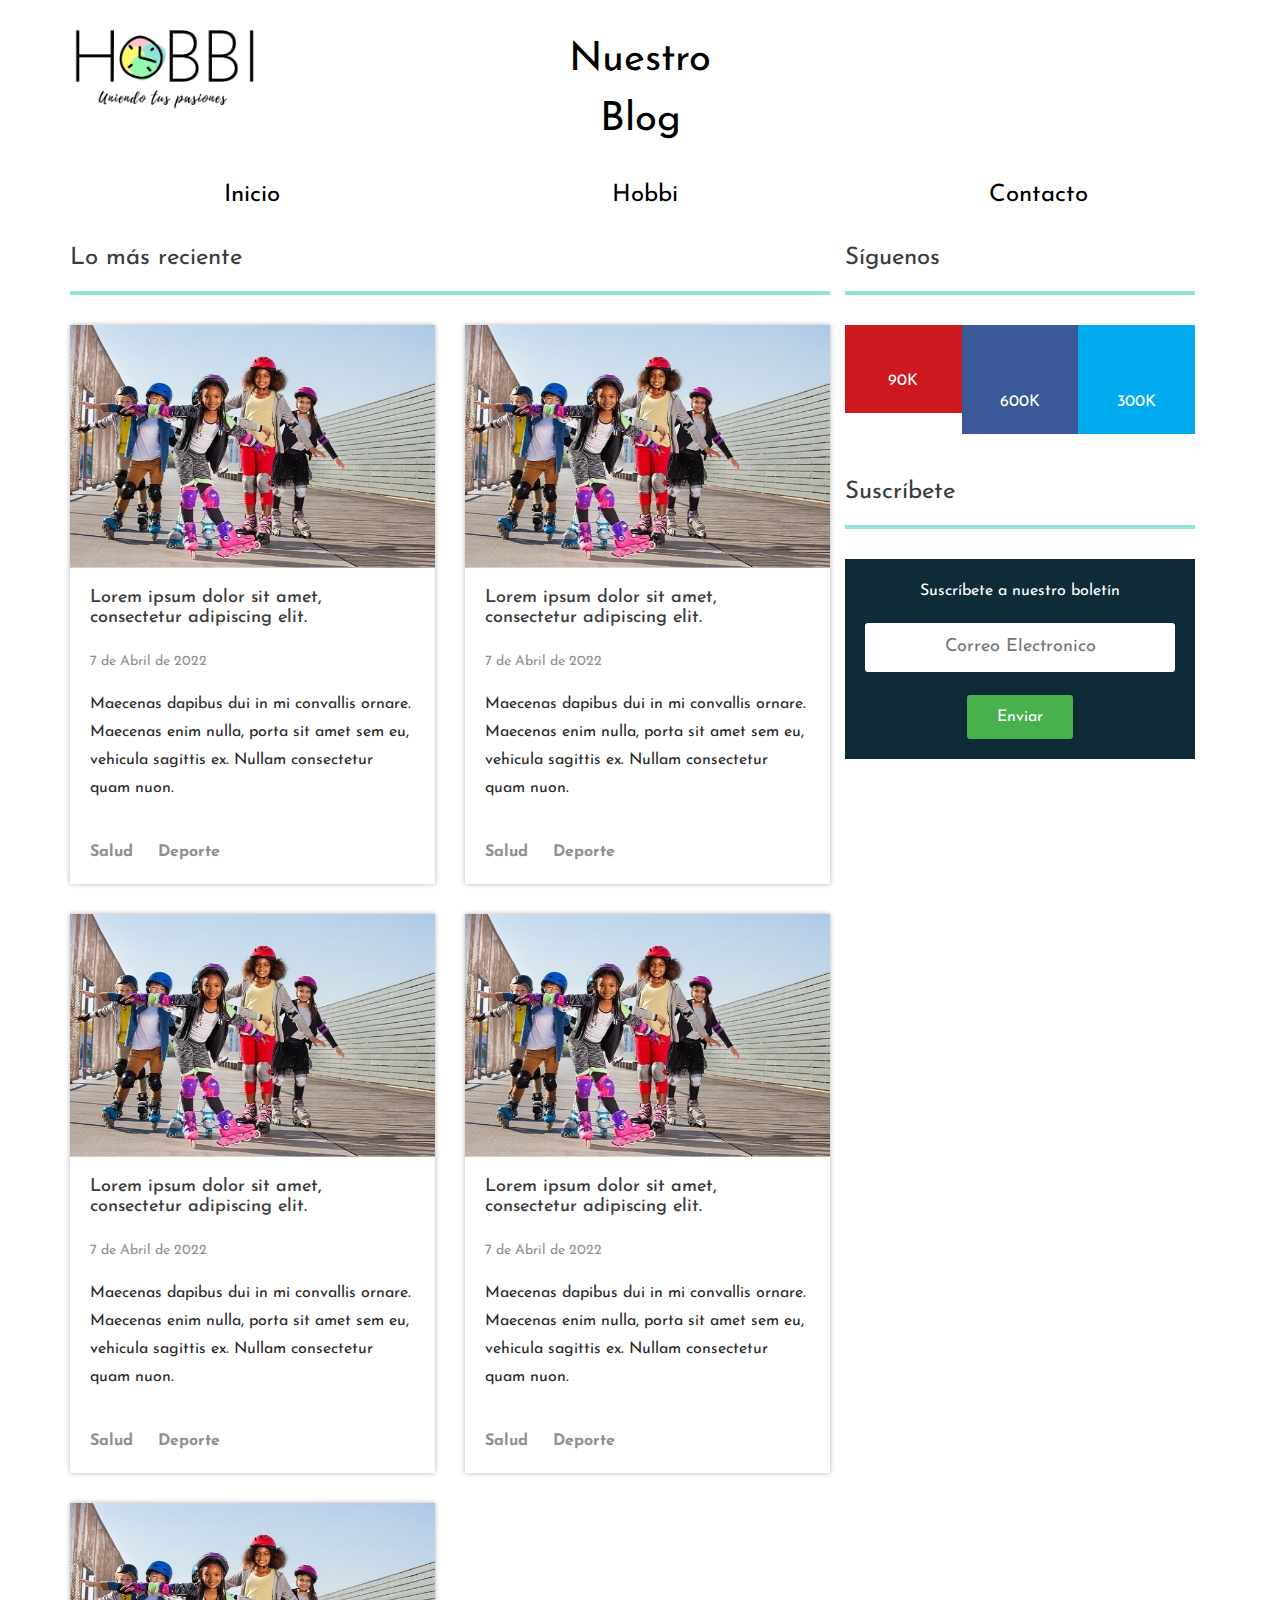
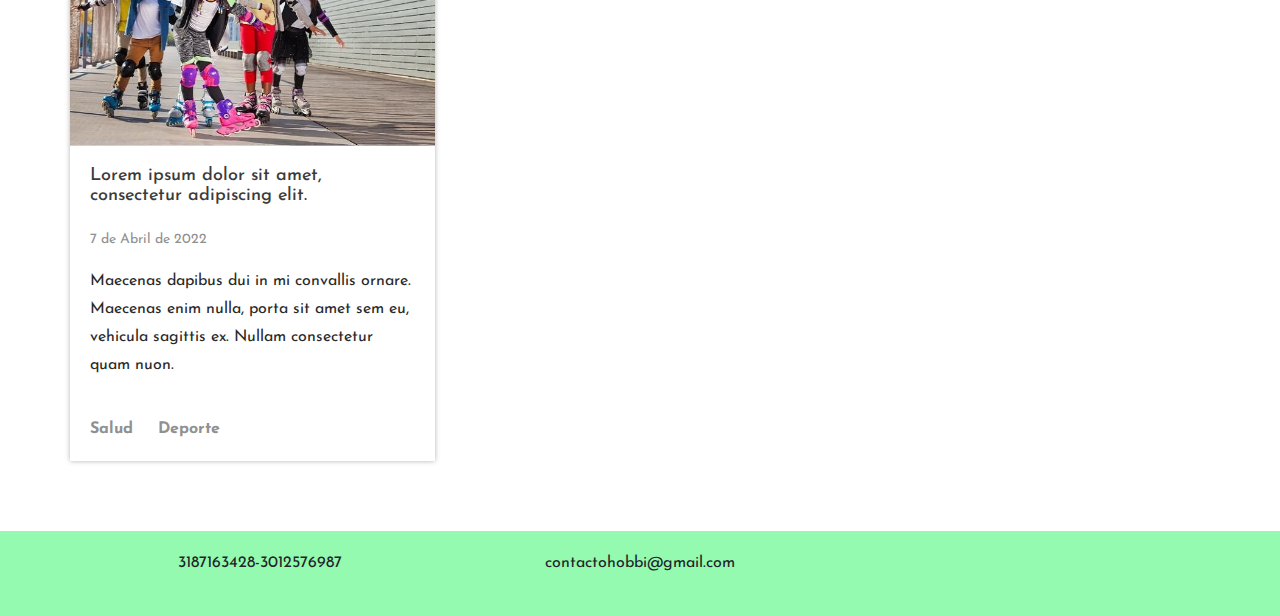
==== blog.html @ b1aab657 "blog y cositas" ====
<!DOCTYPE html>
<html lang="es">
<head>
    <meta charset="UTF-8">
    <meta name="viewport" content="width=device-width, initial-scale=1.0">
    <link rel="stylesheet" href="css/estilosBlog.css">
    <link rel="stylesheet" href="css/bootstrap.min.css">
    <script src="https://cdnjs.cloudflare.com/ajax/libs/jquery/3.5.1/jquery.min.js"></script>
    <script src="https://kit.fontawesome.com/d83b033f01.js"></script>
    <script src="https://cdnjs.cloudflare.com/ajax/libs/OwlCarousel2/2.3.4/owl.carousel.min.js"></script>
    <link href="https://fonts.googleapis.com/css2?family=Josefin+Sans:wght@200;300;400&display=swap" rel="stylesheet">
    <link rel="stylesheet" href="hhtps://cdnjs.cloudflare.com/ajax/libs/font-awesome/5.12.1/css/all.min.css">
    <link rel="stylesheet" href="https://cdnjs.cloudflare.com/ajax/libs/OwlCarousel2/2.3.4/assets/owl.carousel.min.css">
    
    <title>Hobbi - Blog</title>
</head>
<body>
    <!--Header-->
    <header>
        <div class="inner-width">
            <div class="row">
                <div class="col-3">
                    <a href="#" class="logo"><img src="img/hobbi.png" alt=""></a>
                </div>
                
                
                <div class="col-6 ">
                    <div class="row justify-content-end desaparecer">
                        <div class="col-md-12 text-center cabeza">
                            Nuestro
                            <br>
                            Blog
                        </div>
                    </div>
                    <!-- Boton de menú-->
                    <i class="menu-toggle-btn  fas fa-bars"></i>  
                </div>
            </div>
            
            <nav class="navigation-menu ">
                <div class="col-md-4 primi">
                    <a href="blog.html">Inicio</a>
                </div>
                <div class="col-md-4 primi">
                    <a href="index.html">Hobbi</a>
                </div>
                <div class="col-md-4 primi">
                    <a href="#Contacto">Contacto</a>
                </div>
            </nav>
        </div>
    </header>
    
<section class="blogs">
    
    <div class="container">
        <div class="row">
            <section class="main col-md-8">
                <div class="row titulo-seccion">
                    <div class="col-md-12">
                        <h3>Lo más reciente</h3>
                    </div>
                </div>
    
                <section class="row posts">
                    <article class="col-sm-6 post">
                        <div class="contenedor">
                            <div class="thumb">
                                <a href="single.html"><img src="img/evento2.jpg" width="700" alt=""></a>
                            </div>
                            <div class="info">
                                <h2 class="titulo"><a href="#">Lorem ipsum dolor sit amet, consectetur adipiscing elit.</a></h2>
                                <p class="fecha">7 de Abril de 2022</p>
                                <p class="extracto">Maecenas dapibus dui in mi convallis ornare. Maecenas enim nulla, porta sit amet sem eu, vehicula sagittis ex. Nullam consectetur quam nuon.</p>
                                <div class="categorias">
                                    <a href="#">Salud</a>
                                    <a href="#">Deporte</a>
                                </div>
                            </div>
                        </div>
                    </article>

                    <article class="col-sm-6 post">
                        <div class="contenedor">
                            <div class="thumb">
                                <a href="#"><img src="img/evento2.jpg" width="700" alt=""></a>
                            </div>
                            <div class="info">
                                <h2 class="titulo"><a href="#">Lorem ipsum dolor sit amet, consectetur adipiscing elit.</a></h2>
                                <p class="fecha">7 de Abril de 2022</p>
                                <p class="extracto">Maecenas dapibus dui in mi convallis ornare. Maecenas enim nulla, porta sit amet sem eu, vehicula sagittis ex. Nullam consectetur quam nuon.</p>
                                <div class="categorias">
                                    <a href="#">Salud</a>
                                    <a href="#">Deporte</a>
                                </div>
                            </div>
                        </div>
                    </article>

                    <article class="col-sm-6 post">
                        <div class="contenedor">
                            <div class="thumb">
                                <a href="#"><img src="img/evento2.jpg" width="700" alt=""></a>
                            </div>
                            <div class="info">
                                <h2 class="titulo"><a href="#">Lorem ipsum dolor sit amet, consectetur adipiscing elit.</a></h2>
                                <p class="fecha">7 de Abril de 2022</p>
                                <p class="extracto">Maecenas dapibus dui in mi convallis ornare. Maecenas enim nulla, porta sit amet sem eu, vehicula sagittis ex. Nullam consectetur quam nuon.</p>
                                <div class="categorias">
                                    <a href="#">Salud</a>
                                    <a href="#">Deporte</a>
                                </div>
                            </div>
                        </div>
                    </article>

                    <article class="col-sm-6 post">
                        <div class="contenedor">
                            <div class="thumb">
                                <a href="#"><img src="img/evento2.jpg" width="700" alt=""></a>
                            </div>
                            <div class="info">
                                <h2 class="titulo"><a href="#">Lorem ipsum dolor sit amet, consectetur adipiscing elit.</a></h2>
                                <p class="fecha">7 de Abril de 2022</p>
                                <p class="extracto">Maecenas dapibus dui in mi convallis ornare. Maecenas enim nulla, porta sit amet sem eu, vehicula sagittis ex. Nullam consectetur quam nuon.</p>
                                <div class="categorias">
                                    <a href="#">Salud</a>
                                    <a href="#">Deporte</a>
                                </div>
                            </div>
                        </div>
                    </article>

                    <article class="col-sm-6 post">
                        <div class="contenedor">
                            <div class="thumb">
                                <a href="#"><img src="img/evento2.jpg" width="700" alt=""></a>
                            </div>
                            <div class="info">
                                <h2 class="titulo"><a href="#">Lorem ipsum dolor sit amet, consectetur adipiscing elit.</a></h2>
                                <p class="fecha">7 de Abril de 2022</p>
                                <p class="extracto">Maecenas dapibus dui in mi convallis ornare. Maecenas enim nulla, porta sit amet sem eu, vehicula sagittis ex. Nullam consectetur quam nuon.</p>
                                <div class="categorias">
                                    <a href="#">Salud</a>
                                    <a href="#">Deporte</a>
                                </div>
                            </div>
                        </div>
                    </article>
                </section>
            </section>
    
            <aside class="sidebar col-md-4">
                <div class="widget redes-sociales">
                    <div class="titulo-seccion">
                        <h3>Síguenos</h3>
                    </div>
                    <div class="redes-sociales">
                        <a class="youtube" href="#"><i class="icono fa fa-youtube-play"></i><span class="seguidores">90K</span></a>
                        <a class="facebook" href="#"><i class="icono fa fa-facebook"></i><span class="seguidores">600K</span></a>
                        <a class="twitter" href="#"><i class="icono fa fa-twitter"></i><span class="seguidores">300K</span></a>
                    </div>
                </div>
    
                <div class="widget boletin">
                    <div class="titulo-seccion">
                        <h3>Suscríbete</h3>
                        <form class="formulario" action="">
                            <label for="email">Suscríbete a nuestro boletín</label>
                            <input type="email" id="email" placeholder="Correo Electronico" required>
                            <input type="submit" value="Enviar">
                        </form>
                    </div>
                </div>
    
                <div class="widget ad">
                    <div class="contenedor-ad">
                        <a href="#"><img src="img/ad2.jpg" alt=""></a>
                    </div>
                </div>
            </aside>
        </div>
    </div>
    
</section>

    <footer>
        <div class="container">
            <div class="row justify-content-center">
                <div class="col-md-4 pb-2">
                    3187163428-3012576987
                </div>
                <div class="col-md-4 pb-2">
                    contactohobbi@gmail.com
                </div>
                <div class="col-md-4 pb-2 justify-content-center">
                    <a target="_blank" href="#"class="instagram"><i class="fab fa-instagram"></i></a>
                    <a target="_blank" href="#" class="facebook"><i class="fab fa-facebook-f"></i></a>
                </div>
    
            </div>
        </div>
    </footer>
    <script src="js/efectos.js"></script>
</body>
</html>
---- css/estilosBlog.css ----
* {
  margin: 0;
  padding: 0;
  text-decoration: none;
  font-family: 'Josefin Sans', sans-serif;
}

header {
  height: 200px;
  color: #000;
}

header .cabeza {
  font-size: 40px;
  padding-top: 30px;
}

.primi:hover {
  -webkit-transform: scale(1.15);
          transform: scale(1.15);
  -webkit-transition: .3s linear;
  transition: .3s linear;
}

.especiales {
  display: none;
}

.inner-width {
  max-width: 1200px;
  padding: 0 10px;
  margin: auto;
}

.desaparecer:hover a {
  text-decoration: none;
}

.logo {
  float: left;
  padding: 20px 0;
}

.logo img {
  height: 90px;
}

.azul {
  border: 1px solid #8fe3d9;
  margin: 5px;
  -webkit-transition: .1s linear;
  transition: .1s linear;
}

.azul:hover {
  -webkit-transform: scale(1.03);
          transform: scale(1.03);
}

.rosa {
  border: 1px solid #fbc8d2;
  margin: 5px;
  -webkit-transition: .1s linear;
  transition: .1s linear;
}

.rosa:hover {
  -webkit-transform: scale(1.03);
          transform: scale(1.03);
}

.verde {
  border: 1px solid #94fab0;
  margin: 5px;
  -webkit-transition: .1s linear;
  transition: .1s linear;
}

.verde:hover {
  -webkit-transform: scale(1.03);
          transform: scale(1.03);
}

.navigation-menu {
  display: -webkit-box;
  display: -ms-flexbox;
  display: flex;
  -webkit-box-align: center;
      -ms-flex-align: center;
          align-items: center;
  min-height: 90px;
  text-align: center;
}

.navigation-menu a {
  margin: auto;
  margin-left: 10px;
  font-size: 24px;
  padding: 12px 20px;
  border-radius: 4px;
  -webkit-transition: .3s linear;
  transition: .3s linear;
  color: #000;
}

.navigation-menu a:hover {
  -webkit-transform: scale(1.1);
          transform: scale(1.1);
  color: #000;
  text-decoration: none;
}

.menu-toggle-btn {
  float: right;
  height: 90px;
  line-height: 90px;
  color: #000;
  font-size: 26px;
  display: none !important;
  padding-top: 45px;
  cursor: pointer;
  margin-right: -40px;
}

.inscripcion, .sesion {
  margin-right: 20px;
  border: 1px solid black;
  padding: 10px;
  border-radius: 50px;
  color: black;
}

.inscripcion:hover, .sesion:hover {
  color: white;
  background: #8fe3d9;
  border: 1px solid #8fe3d9;
}

.blogs {
  padding: 40px;
}

.blogs .blog {
  padding: 0;
}

footer {
  padding: 20px;
  background: #94fab0;
  font-size: 16px;
  text-align: center;
}

footer a {
  text-decoration: none;
  color: black;
}

footer a i {
  font-size: 35px;
  margin-right: 50px;
}

footer .instagram {
  color: #f84e48;
}

footer .facebook {
  color: #3b5998;
  -webkit-transform: scale(2.2);
          transform: scale(2.2);
}

@media screen and (max-width: 767px) {
  .inner-width .desaparecer {
    display: none;
  }
  header {
    height: 120px;
    position: fixed;
    background: #8fe3d9;
    top: 0;
    left: 0;
    right: 0;
    z-index: 99;
  }
  .especiales {
    display: block;
  }
  .menu-toggle-btn {
    display: block !important;
  }
  .navigation-menu {
    position: fixed;
    background: white;
    width: 100%;
    max-width: 400px;
    z-index: 99;
    top: 120px;
    right: 0;
    display: none;
    padding: 20px 40px;
  }
  .navigation-menu a {
    display: block;
    margin: 10px 0;
    padding: 5px;
  }
  .active {
    display: block;
  }
  .blogs {
    margin-top: 120px;
  }
}

.main .titulo-seccion h3,
.sidebar .titulo-seccion h3 {
  font-size: 1.5em;
  line-height: 1.5em;
  font-weight: normal;
  color: #3b3b3b;
  padding-bottom: 0.62em;
  border-bottom: 4px solid #8fe3d9;
  margin-bottom: 1.25em;
}

.main .titulo-seccion > div {
  padding: 0;
}

.main .single-post {
  margin-bottom: 1.25em;
}

.main .single-post .post {
  padding: 0;
}

.main .single-post .post .contenedor {
  background: #fff;
  -webkit-box-shadow: 0px 0px 5px 0px rgba(0, 0, 0, 0.3);
  box-shadow: 0px 0px 5px 0px rgba(0, 0, 0, 0.3);
}

.main .single-post .post .thumb img {
  vertical-align: top;
  width: 100%;
  height: auto;
}

.main .single-post .post .info {
  padding: 1.25em;
}

.main .single-post .post .info .titulo {
  line-height: 1.125em;
  margin-bottom: 1.25em;
}

.main .single-post .post .info .titulo a {
  font-size: 1.125em;
  color: #3b3b3b;
}

.main .single-post .post .info .fecha {
  color: #909090;
  font-size: 0.875em;
  margin-bottom: 1.25em;
}

.main .single-post .post .info .texto {
  color: #292929;
  font-size: 1em;
  line-height: 1.75em;
}

.main .single-post .post .info .texto p {
  margin-bottom: 1em;
}

.main .single-post .post .info .categorias {
  margin-bottom: 1.25em;
}

.main .single-post .post .info .categorias ul {
  list-style: none;
}

.main .single-post .post .info .categorias ul li {
  display: inline-block;
}

.main .single-post .post .info .categorias a {
  color: #909090;
  font-size: 1em;
  font-weight: bold;
  margin-right: 1.25em;
}

.main .single-post .post .info .categorias a:hover {
  color: #5f6ad4;
  text-decoration: none;
}

.main .posts .post {
  margin-bottom: 1.875em;
}

.main .posts .post .contenedor {
  background: #fff;
  -webkit-box-shadow: 0px 0px 5px 0px rgba(0, 0, 0, 0.3);
  box-shadow: 0px 0px 5px 0px rgba(0, 0, 0, 0.3);
}

.main .posts .post:nth-child(2n+1) {
  padding-left: 0;
}

.main .posts .post:nth-child(2n) {
  padding-right: 0;
}

.main .posts .post .thumb img {
  vertical-align: top;
  width: 100%;
  height: auto;
}

.main .posts .post .info {
  padding: 1.25em;
}

.main .posts .post .info .titulo {
  line-height: 1.125em;
  margin-bottom: 1.25em;
  font-size: 1.125em;
}

.main .posts .post .info .titulo a {
  color: #3b3b3b;
}

.main .posts .post .info .fecha {
  color: #909090;
  font-size: 0.875em;
  margin-bottom: 1.25em;
}

.main .posts .post .info .extracto {
  color: #292929;
  font-size: 1em;
  height: 8.125em;
  max-height: 8.125em;
  line-height: 1.75em;
  margin-bottom: 1.25em;
  overflow: hidden;
}

.main .posts .post .info .extracto:hover {
  overflow: auto;
}

.main .posts .post .info .categorias ul {
  list-style: none;
}

.main .posts .post .info .categorias ul li {
  display: inline-block;
}

.main .posts .post .info .categorias a {
  color: #909090;
  font-size: 1em;
  font-weight: bold;
  margin-right: 1.25em;
}

.main .posts .post .info .categorias a:hover {
  color: #5f6ad4;
  text-decoration: none;
}

.main .paginacion > div {
  padding: 0;
}

.main .paginacion ul {
  list-style: none;
  overflow: hidden;
  margin-bottom: 1.25em;
  font-size: 1em;
}

.main .paginacion ul li {
  float: left;
  background: #3b3b3b;
  color: #fff;
  margin-right: 0.62em;
  font-size: 1.125em;
  line-height: 1.125em;
}

.main .paginacion ul li.disabled {
  padding: 0.62em 0.9375em;
  font-size: 1.125em;
  line-height: 1.125em;
}

.main .paginacion ul li a {
  background: #5f6ad4;
  color: #fff;
  line-height: 1.125em;
  display: inline-block;
  padding: 0.62em 0.9375em;
}

.main .paginacion ul li a:hover {
  background: #7780da;
  text-decoration: none;
}

.main .paginacion .wp-pagenavi {
  margin-bottom: 1.25em;
}

.main .paginacion .wp-pagenavi .pages,
.main .paginacion .wp-pagenavi span {
  background: #3b3b3b;
  color: #fff;
  margin-right: 0.62em;
  font-size: 1.125em;
  line-height: 1.125em;
  padding: 0.62em 0.9375em;
}

.main .paginacion .wp-pagenavi a {
  background: #5f6ad4;
  color: #fff;
  font-size: 1.125em;
  display: inline-block;
  padding: 0.62em 0.9375em;
  margin-right: 0.62em;
}

.main .paginacion .wp-pagenavi a:hover {
  background: #7780da;
  text-decoration: none;
}

.main .comentarios {
  margin-top: 1.25em;
  padding: 1.25em;
  background: #fff;
  -webkit-box-shadow: 0px 0px 5px 0px rgba(0, 0, 0, 0.3);
  box-shadow: 0px 0px 5px 0px rgba(0, 0, 0, 0.3);
}

.main .comentarios h3 {
  line-height: 1.125em;
  margin-bottom: 1.25em;
}

.main .comentarios .commentlist {
  list-style: none;
}

.main .comentarios .commentlist .children {
  margin-left: 2.5em;
  list-style: none;
}

.main .comentarios .commentlist .comment-body {
  margin-bottom: 1.25em;
  border-bottom: 1px solid #909090;
  padding-bottom: 1.25em;
}

.main .comentarios .commentlist .comment-meta {
  margin-bottom: 0.62em;
  font-size: 0.875em;
}

.main .comentarios .comment-form p {
  margin-bottom: 1.25em;
}

.main .comentarios .comment-form input[type="text"],
.main .comentarios .comment-form input[type="email"] {
  padding: 0.62em;
  width: 100%;
}

.main .comentarios .comment-form label {
  width: 100%;
}

.main .comentarios .comment-form textarea {
  width: 100%;
  max-width: 100%;
  min-width: 100%;
  height: 100px;
  min-height: 100px;
  max-height: 300px;
}

.main .comentarios .comment-form .form-submit input[type="submit"] {
  background: #48b04d;
  border-radius: 3px;
  padding: 0.625em 1.875em;
  border: none;
  color: #fff;
}

/* ----- ----- ASIDE ----- ----- */
.sidebar .widget {
  margin-bottom: 2.5em;
}

.sidebar .widget.redes-sociales {
  overflow: hidden;
}

.sidebar .widget.redes-sociales a {
  width: 33.33333%;
  padding: 1.25em;
  text-align: center;
  float: left;
  background: #000;
  color: #fff;
  display: block;
}

.sidebar .widget.redes-sociales a:hover {
  text-decoration: none;
}

.sidebar .widget.redes-sociales a.youtube {
  background: #cc181e;
}

.sidebar .widget.redes-sociales a.facebook {
  background: #3b5998;
}

.sidebar .widget.redes-sociales a.twitter {
  background: #00abf0;
}

.sidebar .widget.redes-sociales a .icono {
  font-size: 1.875em;
  width: 100%;
  margin-bottom: 0.5em;
}

.sidebar .widget.boletin .formulario {
  background: #0e2b37;
  padding: 1.25em;
  text-align: center;
}

.sidebar .widget.boletin .formulario label {
  color: #fff;
  margin-bottom: 1.25em;
  display: block;
}

.sidebar .widget.boletin .formulario input[type="email"] {
  color: #909090;
  text-align: center;
  padding: 0.625em;
  font-size: 1.125em;
  border-radius: 3px;
  width: 100%;
  border: none;
  margin-bottom: 1.25em;
}

.sidebar .widget.boletin .formulario input[type="submit"] {
  background: #48b04d;
  border-radius: 3px;
  padding: 0.625em 1.875em;
  border: none;
  color: #fff;
}

.sidebar .widget .contenedor-ad {
  text-align: center;
}

.sidebar .widget .contenedor-ad a {
  display: inline-block;
}

@media screen and (max-width: 768px) {
  header .logo {
    text-align: center;
  }
  header .redes-sociales {
    display: none;
  }
  header .menu ul {
    text-align: center;
  }
  header .menu ul li {
    float: none;
  }
  .main .titulo-seccion > div {
    padding: 0 0.9375em;
  }
  .main .posts .post:nth-child(2n+1) {
    padding-left: 0.9375em;
  }
  .main .posts .post:nth-child(2n) {
    padding-right: 0.9375em;
  }
  .main .posts .post .info .extracto {
    height: auto;
  }
  .main .paginacion > div {
    padding: 0 0.9375em;
  }
  .main .paginacion li {
    margin-bottom: 0.62em;
  }
  .sidebar {
    display: none;
  }
  footer .menu {
    text-align: center;
  }
  footer .menu li {
    float: none;
  }
}
/*# sourceMappingURL=estilosBlog.css.map */
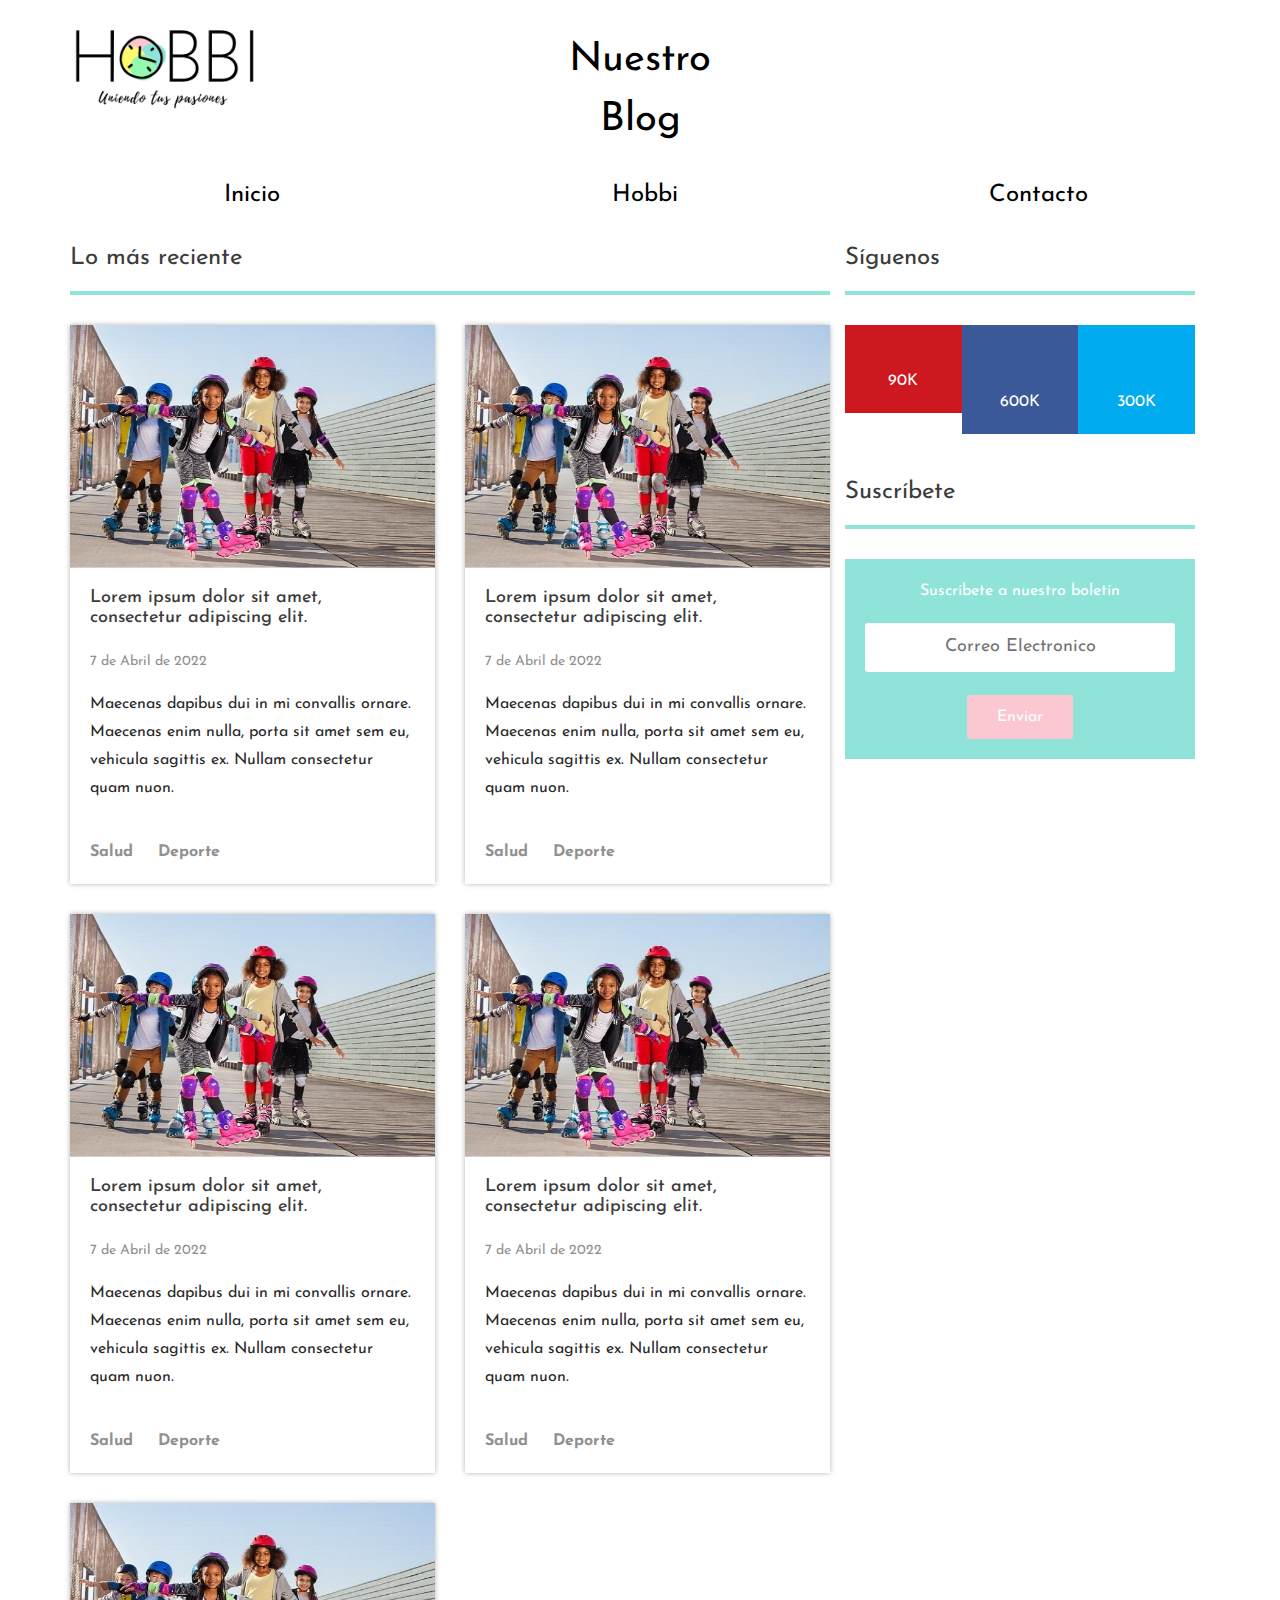
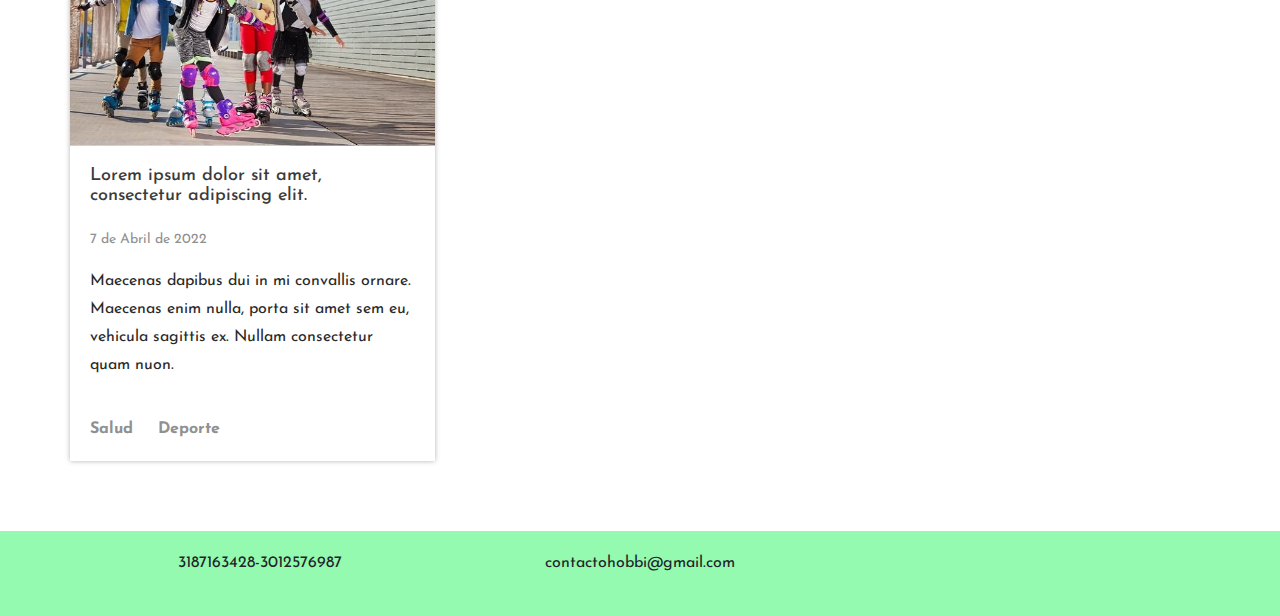
==== commit ab1df41d: "Prueba para subir al hosting" ====
--- a/blog.html
+++ b/blog.html
@@ -45,7 +45,7 @@
                     <a href="index.html">Hobbi</a>
                 </div>
                 <div class="col-md-4 primi">
-                    <a href="#Contacto">Contacto</a>
+                    <a href="index.html#contacto">Contacto</a>
                 </div>
             </nav>
         </div>
--- a/css/estilosBlog.css
+++ b/css/estilosBlog.css
@@ -554,7 +554,7 @@
 }
 
 .sidebar .widget.boletin .formulario {
-  background: #0e2b37;
+  background: #8fe3d9;
   padding: 1.25em;
   text-align: center;
 }
@@ -577,7 +577,7 @@
 }
 
 .sidebar .widget.boletin .formulario input[type="submit"] {
-  background: #48b04d;
+  background: #fbc8d2;
   border-radius: 3px;
   padding: 0.625em 1.875em;
   border: none;
